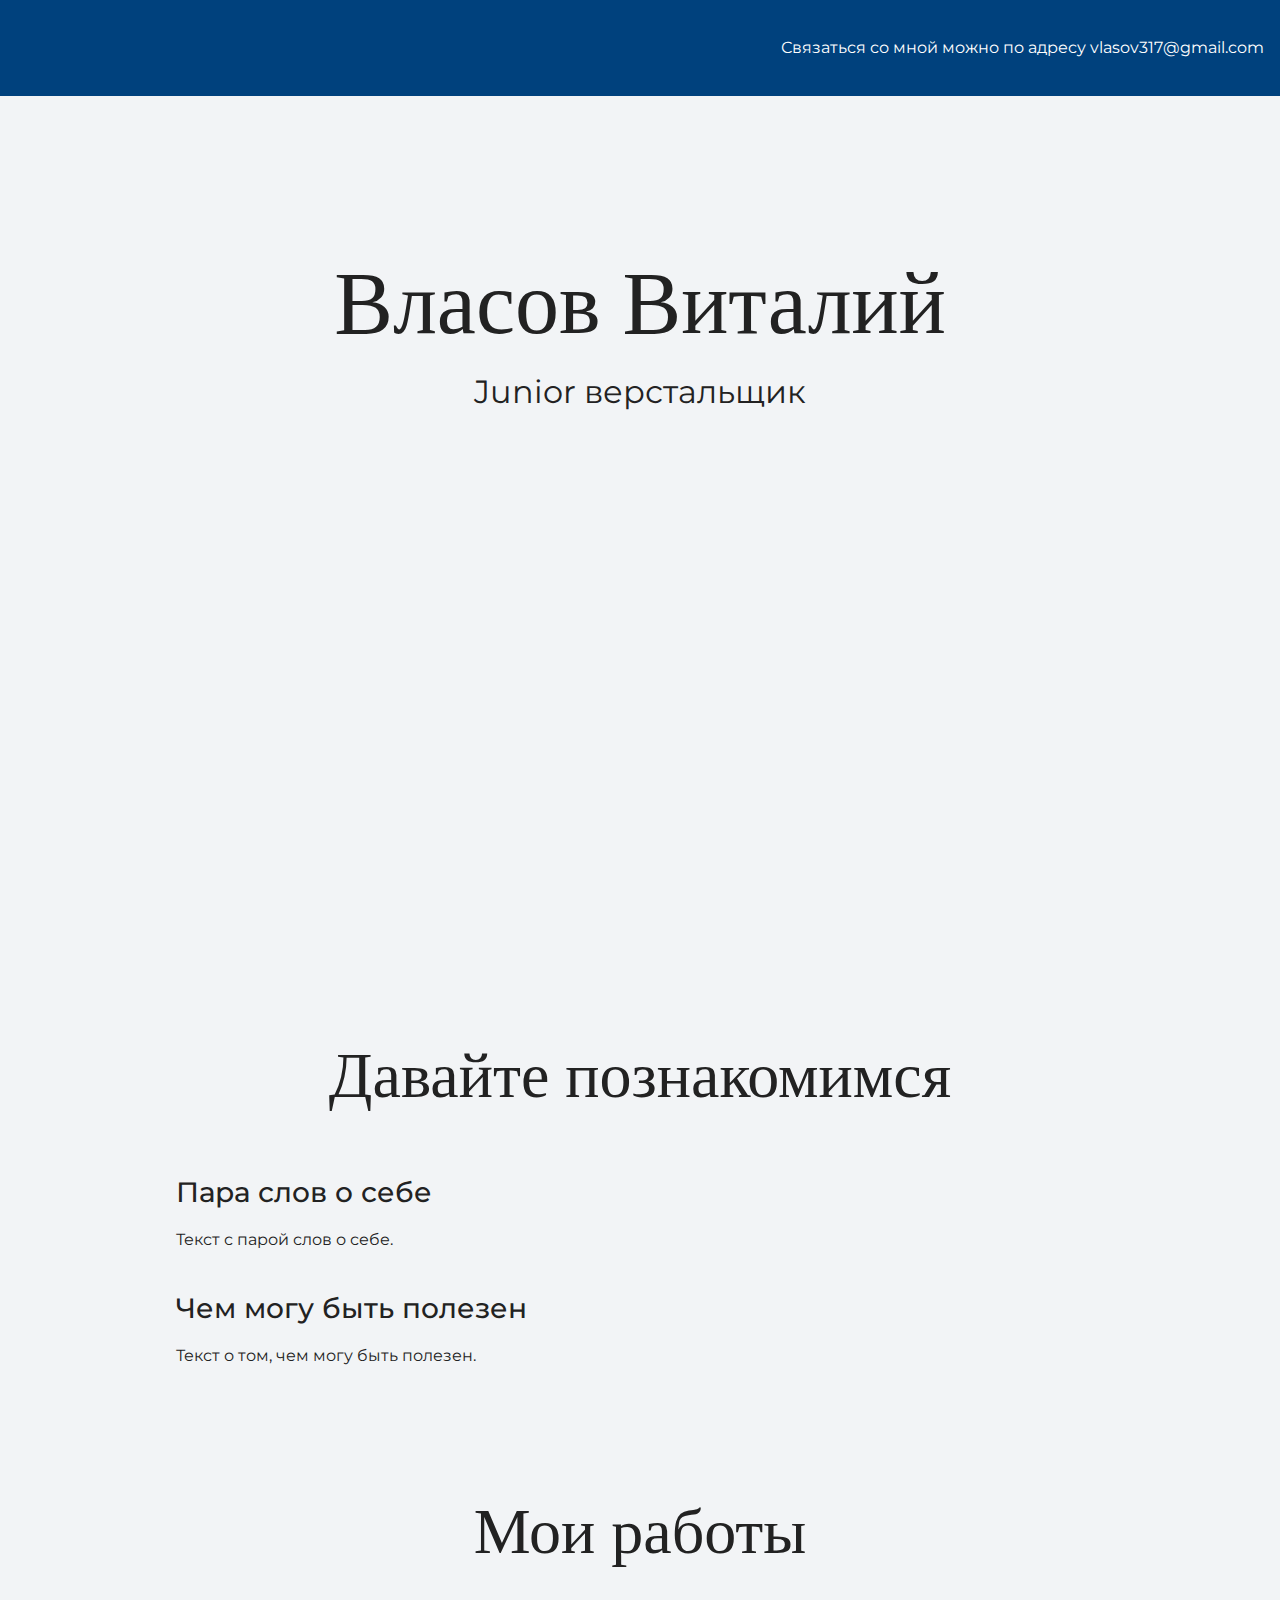
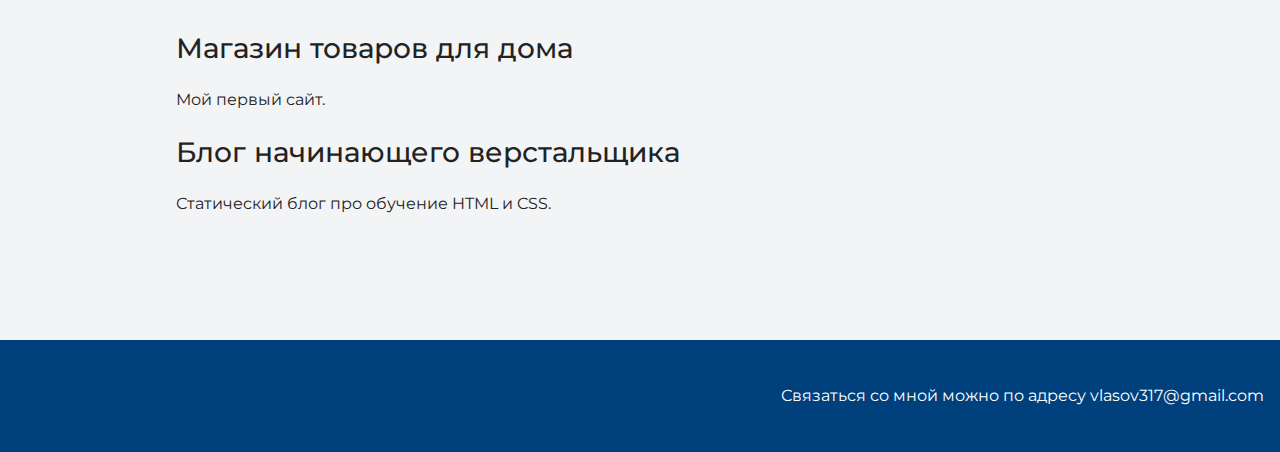
==== index.html @ 43d7e3df "Add files via upload" ====
<!DOCTYPE html>
<html lang="ru">
  <head>
    <meta charset="UTF-8">
    <link rel="stylesheet" href="style.css"> 
<link href="https://fonts.googleapis.com/css?family=Montserrat:400,500,700|Old+Standard+TT&display=swap&subset=cyrillic" rel="stylesheet">
    <title>Портфолио Junior верстальщика</title>
  </head>

  <body>
    <header class="page-header">
 <div class="container">
 Связаться со мной можно по адресу vlasov317@gmail.com
</div>
    </header>

    <section class="hero-image">
 <div class="container">
      <h1 class="heading">Власов Виталий</h1>
      <p>Junior верстальщик</p>
</div>
    </section>

    <section class="intro">

 <div class="container">
      <h2 class="subheading">Давайте познакомимся</h2>
      <h3>Пара слов о себе</h3>
      <p>Текст с парой слов о себе.</p>
      <h3>Чем могу быть полезен</h3>
      <p>Текст о том, чем могу быть полезен.</p>
</div>
    </section>
 <div class="container">
    <section class="portfolio">
      <h2 class="subheading">Мои работы</h2>

      <h3>Магазин товаров для дома</h3>
      <p>Мой первый сайт.</p>

      <h3>Блог начинающего верстальщика</h3>
      <p>Статический блог про обучение HTML и CSS.</p>
</div>
    </section>
 
    <footer class="page-footer">
<div class="container">
      Связаться со мной можно по адресу vlasov317@gmail.com
</div>
    </footer>
  </body>
</html>
---- style.css ----
body {
  margin: 0;
  min-width: 960px;
  font-family: "Montserrat", "Helvetica", "Arial", sans-serif;
  font-size: 16px;
  line-height: 32px;
  color: #222222;
  background-color: #f2f4f6;
  background-image: url("img/hero-bg.jpg");
  background-repeat: no-repeat;
  background-position: top center;
}

.container {
  max-width: 928px;
  margin: 0 auto;
  padding: 0 16px;
}

.page-header {
color: #ffffff;
background-color: #00417d;
  margin: 0 0 160px;
  padding: 32px 0 32px;
}

.page-header .container,
.page-footer .container {
  max-width: 1408px;
  text-align: -webkit-right;
}

.page-header a {
  margin-left: 56px;
  color: #288be6;
  text-decoration: none;
  background-repeat: no-repeat;
  background-position: left;
}

.header-email {
  padding-left: 30px;
  background-image: url("img/icon-email-header.svg");
}

.header-phone {
  padding-left: 25px;
  background-image: url("img/icon-phone-header.svg");
}

.hero-image {
  margin-bottom: 620px;
}

.hero-image .container {
  max-width: 1408px;
  text-align: center;
}

.heading {
  margin: 0 0 16px;
  font-family: "Old Standard TT", "Times", "Times New Roman", serif;
  font-size: 88px;
  line-height: 96px;
  font-weight: 400;
}

.hero-image p {
  margin: 0;
  font-size: 32px;
  line-height: 48px;
}

.intro {
  margin: 0 0 120px;
}

.subheading {
  margin: 0 0 56px;
  font-family: "Old Standard TT", "Times", "Times New Roman", serif;
  font-size: 64px;
  line-height: 80px;
  font-weight: 400;
  text-align: center;
}

.user-image {
  margin: 0 0 32px;
  text-align: center;
}

.intro h3,
.portfolio h3 {
  margin: 0 0 12px;
  font-size: 28px;
  line-height: 40px;
  font-weight: 500;
}

.intro p {
  margin: 0 0 32px;
}

.skills-list {
  margin: 0;
  padding: 0;
}

.skills-list dt {
  padding-left: 32px;
  background-repeat: no-repeat;
  background-position: left;
}

.skill-html {
  background-image: url("img/icon-html.svg");
}

.skill-css {
  background-image: url("img/icon-css.svg");
}

.level {
  margin: 4px 0 16px;
  padding: 0;
  height: 14px;
  font-size: 0;
  background-color: #ffffff;
  border: 1px solid #86c3fa;
  border-radius: 8px;
}

.level div {
  margin: 1px;
  height: 12px;
  background-color: #288be6;
  border-radius: 6px;
}

.portfolio {
  margin: 0 0 120px;
}

.projects {
  margin: 0;
  padding: 0;
  list-style: none;
}

.projects li {
  margin: 0 0 80px;
}

.project-image {
  margin: 0 0 24px;
  text-align: center;
}

.projects p {
  margin: 0 0 24px;
}

.button {
  padding: 6px 20px;
  display: inline-block;
  vertical-align: baseline;
  text-decoration: none;
  text-transform: uppercase;
  border-radius: 4px;
  background-color: #288be6;
  color: #ffffff;
}

.page-footer {
  padding: 40px 0;
  background-color: #00417d;
  color: #ffffff;
}

.page-footer a {
  margin-left: 56px;
  color: inherit;
  text-decoration: none;
  background-repeat: no-repeat;
  background-position: left;
}

.footer-email {
  padding-left: 30px;
  background-image: url("img/icon-email-footer.svg");
}

.footer-phone {
  padding-left: 25px;
  background-image: url("img/icon-phone-footer.svg");
}
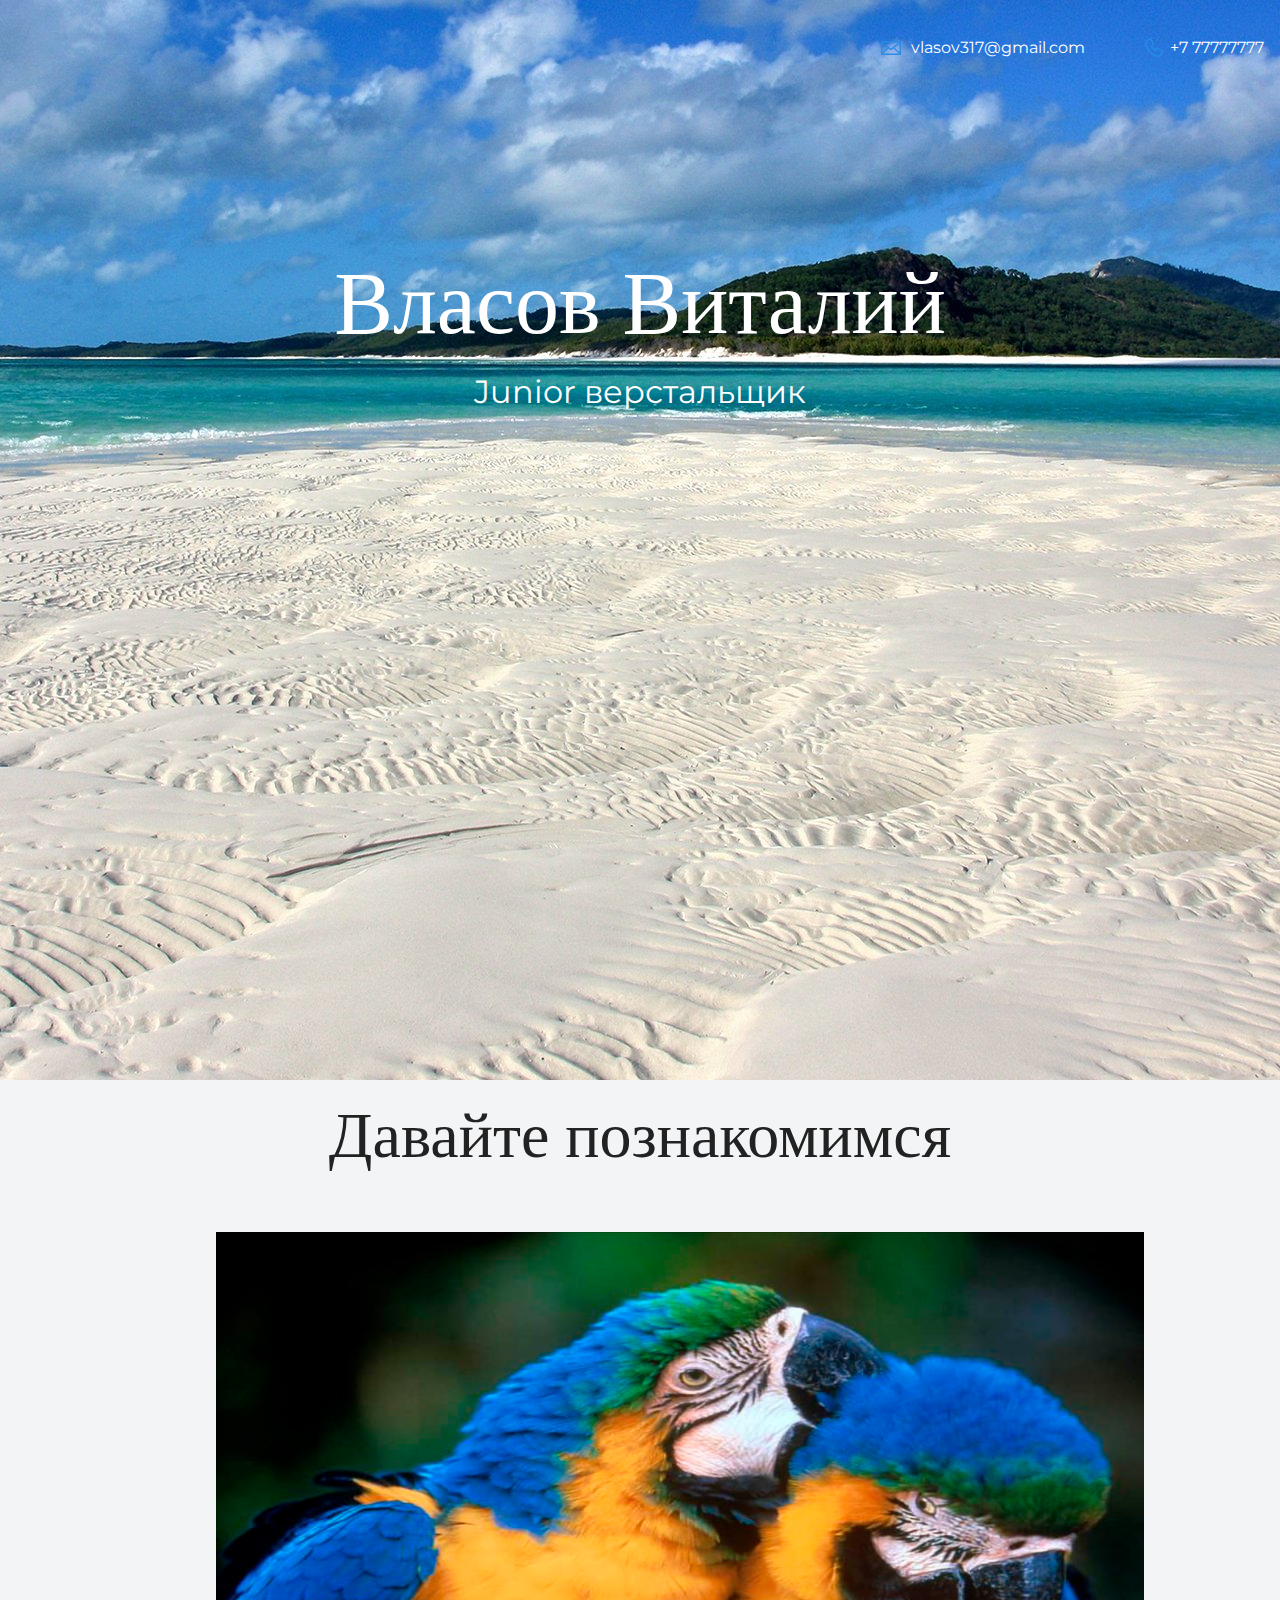
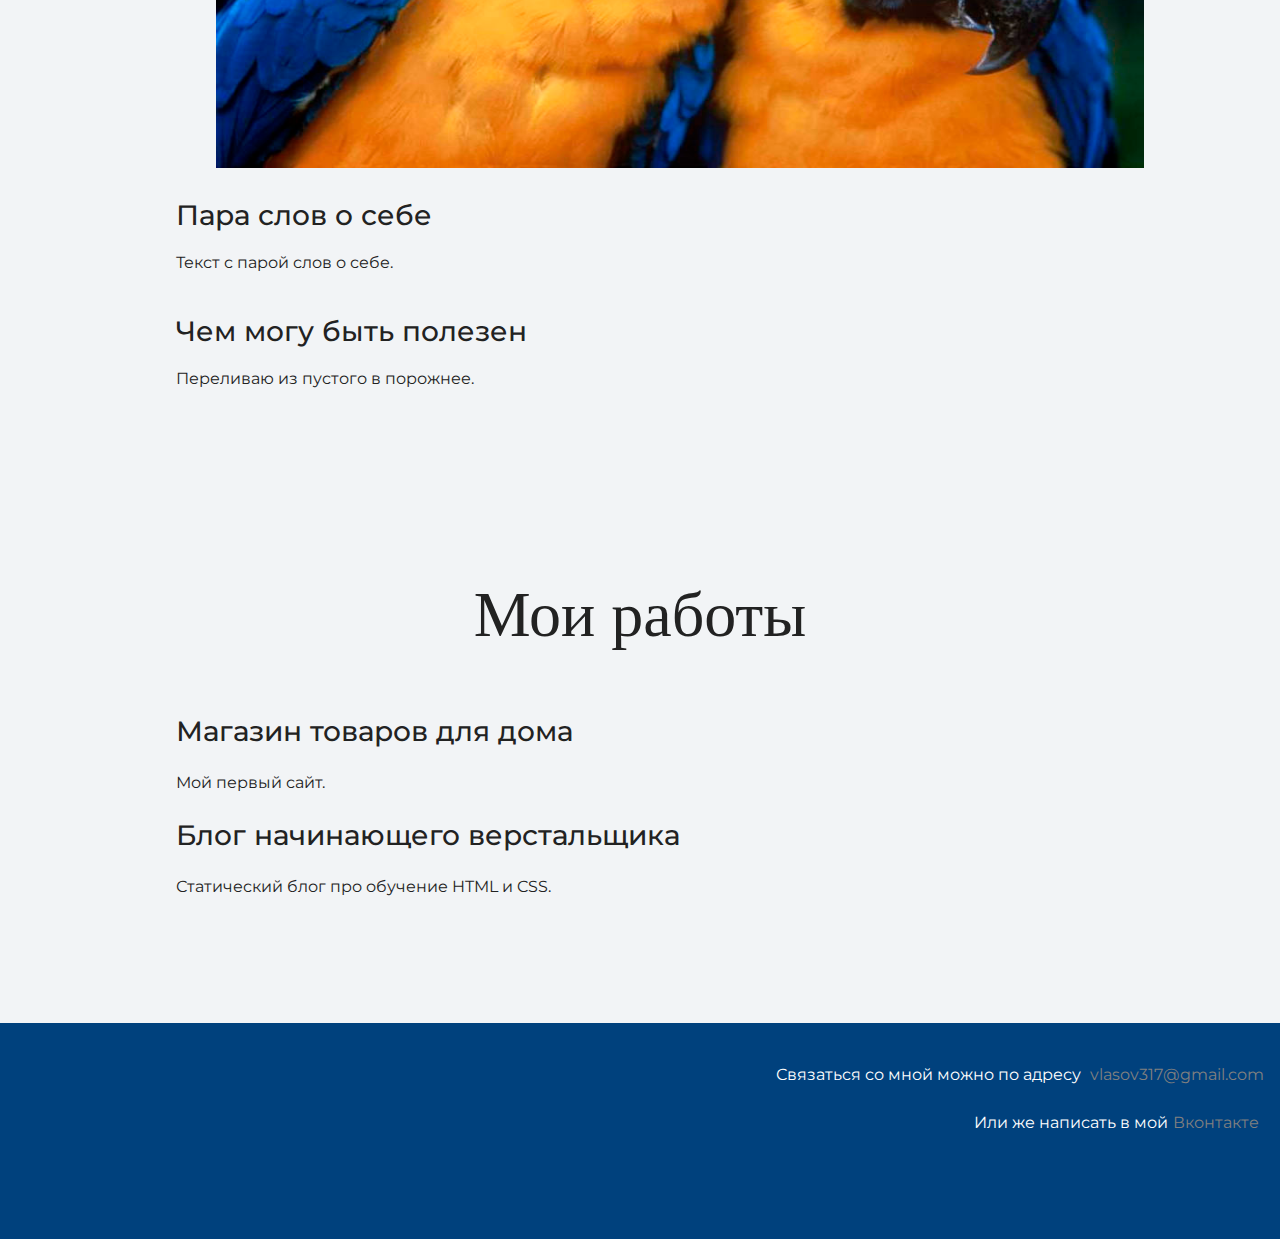
==== commit 1c0ef5b0: "переделанный сайт" ====
--- a/index.html
+++ b/index.html
@@ -2,7 +2,7 @@
 <html lang="ru">
   <head>
     <meta charset="UTF-8">
-    <link rel="stylesheet" href="style.css"> 
+    <link rel="stylesheet" href="style33.css"> 
 <link href="https://fonts.googleapis.com/css?family=Montserrat:400,500,700|Old+Standard+TT&display=swap&subset=cyrillic" rel="stylesheet">
     <title>Портфолио Junior верстальщика</title>
   </head>
@@ -10,7 +10,8 @@
   <body>
     <header class="page-header">
  <div class="container">
- Связаться со мной можно по адресу vlasov317@gmail.com
+  <a href="mailto:vlasov317@gmail.com"class="header-email">vlasov317@gmail.com</a>
+    <a href="tel:+0000000000"class="header-phone">+7 77777777</a>
 </div>
     </header>
 
@@ -25,10 +26,13 @@
 
  <div class="container">
       <h2 class="subheading">Давайте познакомимся</h2>
+<figure>
+  <img src="files/123.jpg" width="928" height="536" alt="Фотография Неопознанного Енота">
+</figure>
       <h3>Пара слов о себе</h3>
       <p>Текст с парой слов о себе.</p>
       <h3>Чем могу быть полезен</h3>
-      <p>Текст о том, чем могу быть полезен.</p>
+      <p>Переливаю из пустого в порожнее.</p>
 </div>
     </section>
  <div class="container">
@@ -45,7 +49,9 @@
  
     <footer class="page-footer">
 <div class="container">
-      Связаться со мной можно по адресу vlasov317@gmail.com
+      <p>Связаться со мной можно по адресу <a href="mailto:vlasov317@gmail.com">vlasov317@gmail.com</a ></p>
+	<p>Или же написать в мой<a href="https://vk.com/just_vitality">Вконтакте<a></p>
+
 </div>
     </footer>
   </body>
--- a/style33.css
+++ b/style33.css
@@ -0,0 +1,201 @@
+body {
+  margin: 0;
+  min-width: 960px;
+  font-family: "Montserrat", "Helvetica", "Arial", sans-serif;
+  font-size: 16px;
+  line-height: 32px;
+  color: #222222;
+  background-color: #f2f4f6;
+  background-image: url("img/1.jpg");
+  background-repeat: no-repeat;
+  background-position: top center;
+}
+
+.container {
+  max-width: 928px;
+  margin: 0 auto;
+  padding: 0 16px;
+}
+
+.page-header {
+  margin: 0 0 160px;
+  padding: 32px 0 32px;
+}
+
+.page-header .container,
+.page-footer .container {
+
+
+  max-width: 2400px;
+  text-align: -webkit-right;
+color: #ffffff;
+}
+
+.page-header a {
+  margin-left: 56px;
+  color: #ffffff;
+  text-decoration: none;
+  background-repeat: no-repeat;
+  background-position: left;
+}
+
+.header-email {
+  padding-left: 30px;
+  background-image: url("img/icon-email-header.svg");
+}
+
+.header-phone {
+  padding-left: 25px;
+  background-image: url("img/icon-phone-header.svg");
+}
+
+.hero-image {
+  margin-bottom: 620px;
+}
+
+.hero-image .container {
+  max-width: 1408px;
+  text-align: center;
+}
+
+.heading {
+
+  margin: 0 0 16px;
+  font-family: "Old Standard TT", "Times", "Times New Roman", serif;
+  font-size: 88px;
+  line-height: 96px;
+  font-weight: 400;
+color: #ffffff;
+}
+
+.hero-image p {
+  margin: 0;
+  font-size: 32px;
+  line-height: 48px;
+color: #ffffff;
+}
+
+.intro {
+  margin: 0 0 120px;
+}
+
+.subheading {
+padding-top: 60px;
+  margin: 0 0 56px;
+  font-family: "Old Standard TT", "Times", "Times New Roman", serif;
+  font-size: 64px;
+  line-height: 80px;
+  font-weight: 400;
+  text-align: center;
+}
+
+.user-image {
+  margin: 0 0 32px;
+  text-align: center;
+}
+
+.intro h3,
+.portfolio h3 {
+  margin: 0 0 12px;
+  font-size: 28px;
+  line-height: 40px;
+  font-weight: 500;
+}
+
+.intro p {
+  margin: 0 0 32px;
+}
+
+.skills-list {
+  margin: 0;
+  padding: 0;
+}
+
+.skills-list dt {
+  padding-left: 32px;
+  background-repeat: no-repeat;
+  background-position: left;
+}
+
+.skill-html {
+  background-image: url("img/icon-html.svg");
+}
+
+.skill-css {
+  background-image: url("img/icon-css.svg");
+}
+
+.level {
+  margin: 4px 0 16px;
+  padding: 0;
+  height: 14px;
+  font-size: 0;
+  background-color: #ffffff;
+  border: 1px solid #86c3fa;
+  border-radius: 8px;
+}
+
+.level div {
+  margin: 1px;
+  height: 12px;
+  background-color: #288be6;
+  border-radius: 6px;
+}
+
+.portfolio {
+  margin: 0 0 120px;
+}
+
+.projects {
+  margin: 0;
+  padding: 0;
+  list-style: none;
+}
+
+.projects li {
+  margin: 0 0 80px;
+}
+
+.project-image {
+  margin: 0 0 24px;
+  text-align: center;
+}
+
+.projects p {
+  margin: 0 0 24px;
+}
+
+.button {
+  padding: 6px 20px;
+  display: inline-block;
+  vertical-align: baseline;
+  text-decoration: none;
+  text-transform: uppercase;
+  border-radius: 4px;
+  background-color: #288be6;
+  color: #ffffff;
+}
+
+.page-footer {
+  padding: 20px 0;
+  background-color: #00417d;
+  color: #ffffff;
+}
+
+.page-footer a {
+  margin-left: 5px;
+  color: #808080;
+  text-decoration: none;
+  background-repeat: no-repeat;
+  background-position: right;
+}
+
+.footer-email {
+  padding-left: 30px;
+  background-image: url("img/icon-email-footer.svg");
+}
+
+.footer-phone {
+  padding-left: 25px;
+  background-image: url("img/icon-phone-footer.svg");
+}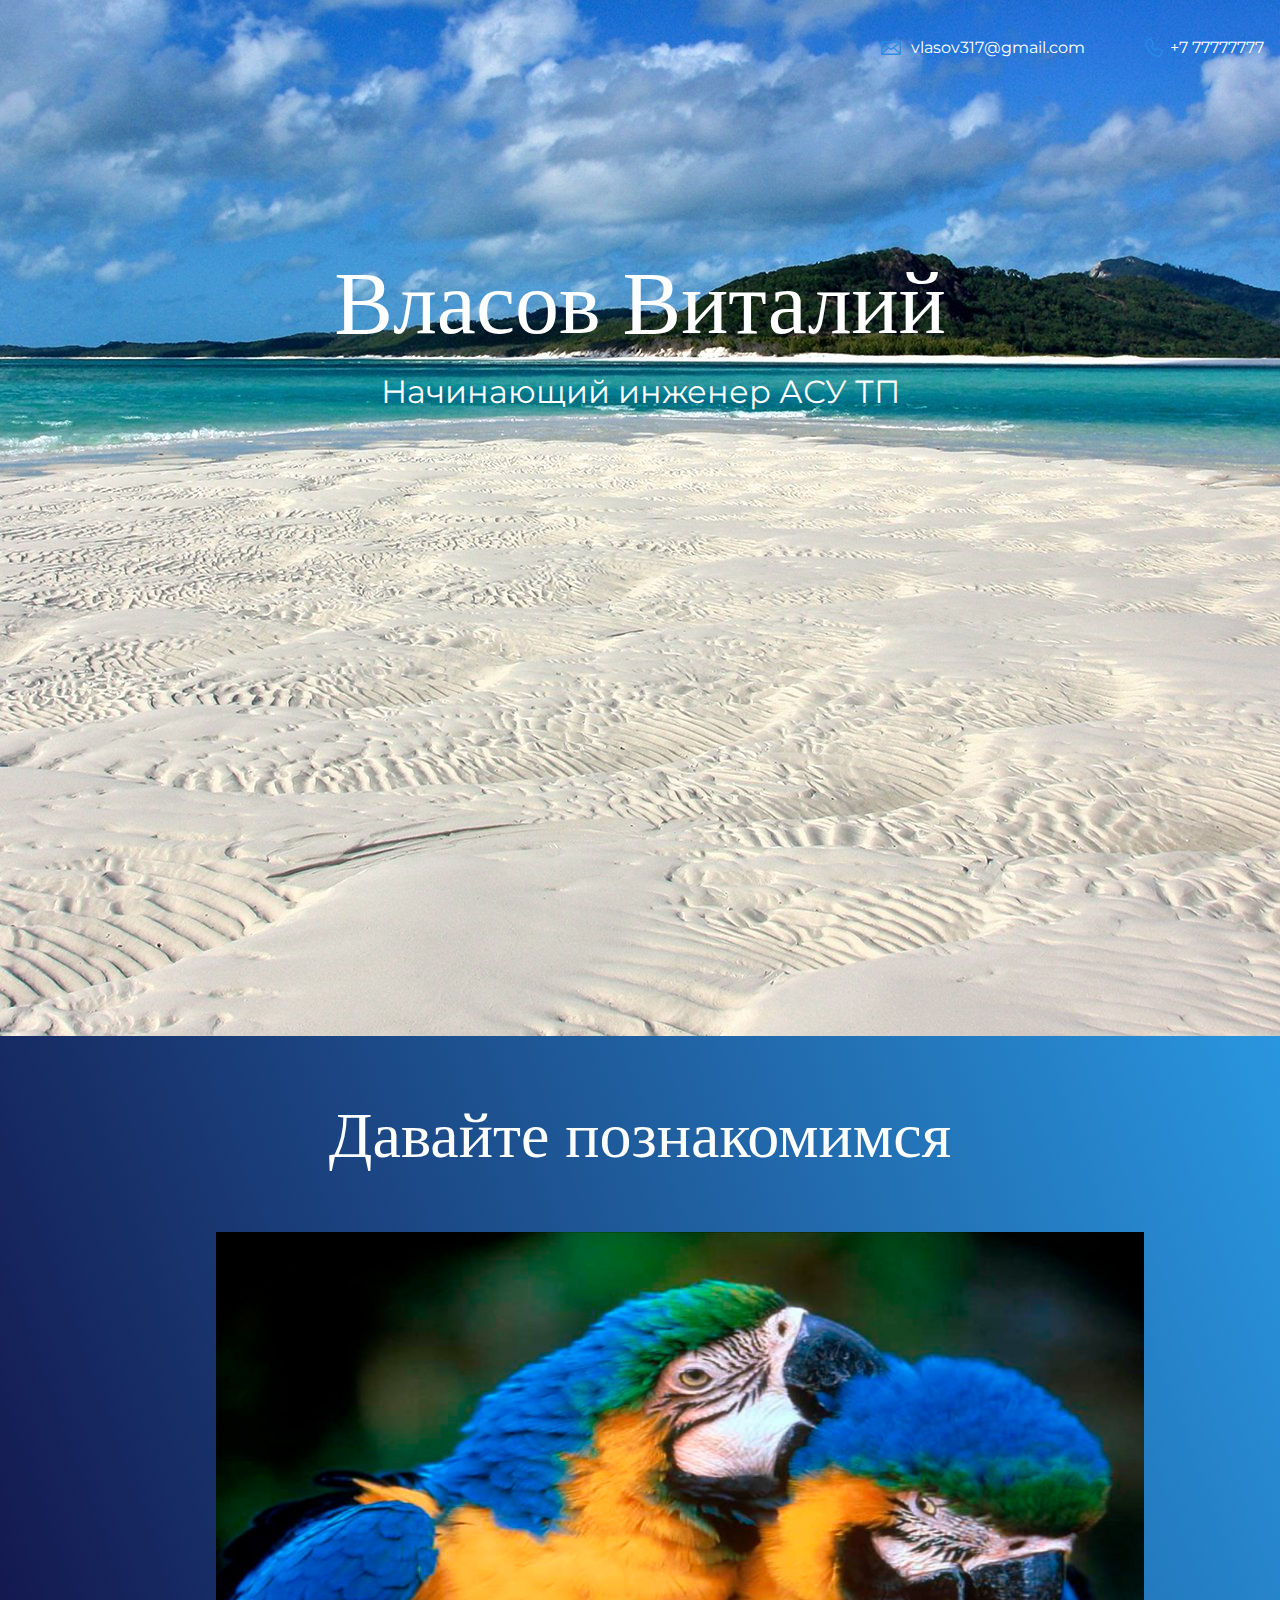
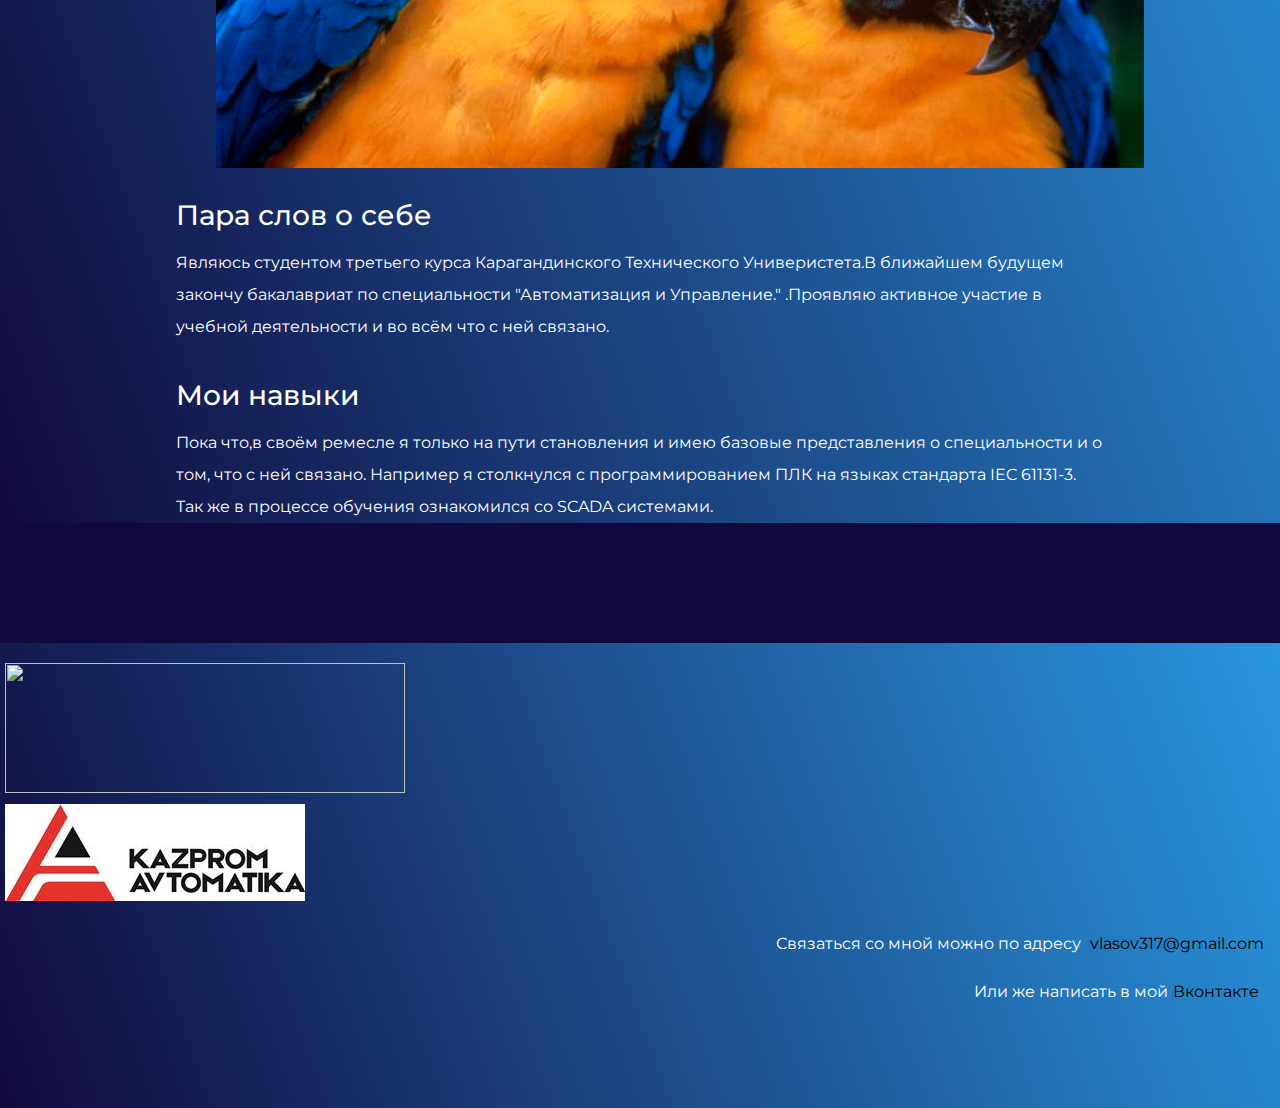
==== commit 8bb70fc4: "111" ====
--- a/index.html
+++ b/index.html
@@ -18,7 +18,7 @@
     <section class="hero-image">
  <div class="container">
       <h1 class="heading">Власов Виталий</h1>
-      <p>Junior верстальщик</p>
+      <p>Начинающий инженер АСУ ТП</p>
 </div>
     </section>
 
@@ -30,25 +30,23 @@
   <img src="files/123.jpg" width="928" height="536" alt="Фотография Неопознанного Енота">
 </figure>
       <h3>Пара слов о себе</h3>
-      <p>Текст с парой слов о себе.</p>
-      <h3>Чем могу быть полезен</h3>
-      <p>Переливаю из пустого в порожнее.</p>
+      <p>Являюсь студентом третьего курса Карагандинского Технического Универистета.В ближайшем будущем закончу бакалавриат по специальности "Автоматизация и Управление."
+      .Проявляю активное участие в учебной деятельности и во всём что с ней связано. </p>
+      <h3>Мои навыки</h3>
+      <p>Пока что,в своём ремесле я только на пути становления и имею базовые
+         представления о специальности и о том, что с ней связано.
+         Например я
+          столкнулся с программированием ПЛК на языках стандарта IEC 61131-3.
+        Так же в процессе обучения ознакомился со SCADA системами.</p>
 </div>
+
     </section>
- <div class="container">
-    <section class="portfolio">
-      <h2 class="subheading">Мои работы</h2>
 
-      <h3>Магазин товаров для дома</h3>
-      <p>Мой первый сайт.</p>
-
-      <h3>Блог начинающего верстальщика</h3>
-      <p>Статический блог про обучение HTML и CSS.</p>
-</div>
-    </section>
- 
     <footer class="page-footer">
+      <a href="https://www.kstu.kz/"><img src="img/kartu.svg" width="400" height="130"class="footer-kpa" ></a>
+      <a href="https://avtomatika.kz/?gclid=EAIaIQobChMI_O7m75yN8gIVqRJ7Ch2E1AOiEAAYASAAEgIEZPD_BwE"><img src="img/kpa.jpg" width="300" height="97" ></a>
 <div class="container">
+  
       <p>Связаться со мной можно по адресу <a href="mailto:vlasov317@gmail.com">vlasov317@gmail.com</a ></p>
 	<p>Или же написать в мой<a href="https://vk.com/just_vitality">Вконтакте<a></p>
 
--- a/style33.css
+++ b/style33.css
@@ -4,14 +4,16 @@
   font-family: "Montserrat", "Helvetica", "Arial", sans-serif;
   font-size: 16px;
   line-height: 32px;
-  color: #222222;
-  background-color: #f2f4f6;
+  color: #ffffff;
+  background-color: #11093d;
   background-image: url("img/1.jpg");
   background-repeat: no-repeat;
   background-position: top center;
+
 }
 
 .container {
+ 
   max-width: 928px;
   margin: 0 auto;
   padding: 0 16px;
@@ -26,7 +28,7 @@
 .page-footer .container {
 
 
-  max-width: 2400px;
+  max-width: 120%;
   text-align: -webkit-right;
 color: #ffffff;
 }
@@ -77,6 +79,7 @@
 
 .intro {
   margin: 0 0 120px;
+  background-image: linear-gradient(-110deg, #2996df, #11093d);
 }
 
 .subheading {
@@ -130,7 +133,7 @@
   padding: 0;
   height: 14px;
   font-size: 0;
-  background-color: #ffffff;
+  background-color: #ffffff28;
   border: 1px solid #86c3fa;
   border-radius: 8px;
 }
@@ -172,19 +175,19 @@
   text-decoration: none;
   text-transform: uppercase;
   border-radius: 4px;
-  background-color: #288be6;
+  background-color: #000102;
   color: #ffffff;
 }
 
 .page-footer {
   padding: 20px 0;
-  background-color: #00417d;
+  background-image: linear-gradient(-110deg, #2996df, #11093d);
   color: #ffffff;
 }
 
 .page-footer a {
   margin-left: 5px;
-  color: #808080;
+  color: #000000;
   text-decoration: none;
   background-repeat: no-repeat;
   background-position: right;
@@ -198,4 +201,7 @@
 .footer-phone {
   padding-left: 25px;
   background-image: url("img/icon-phone-footer.svg");
+}
+.footer-kpa {
+  padding-right: 70%;
 }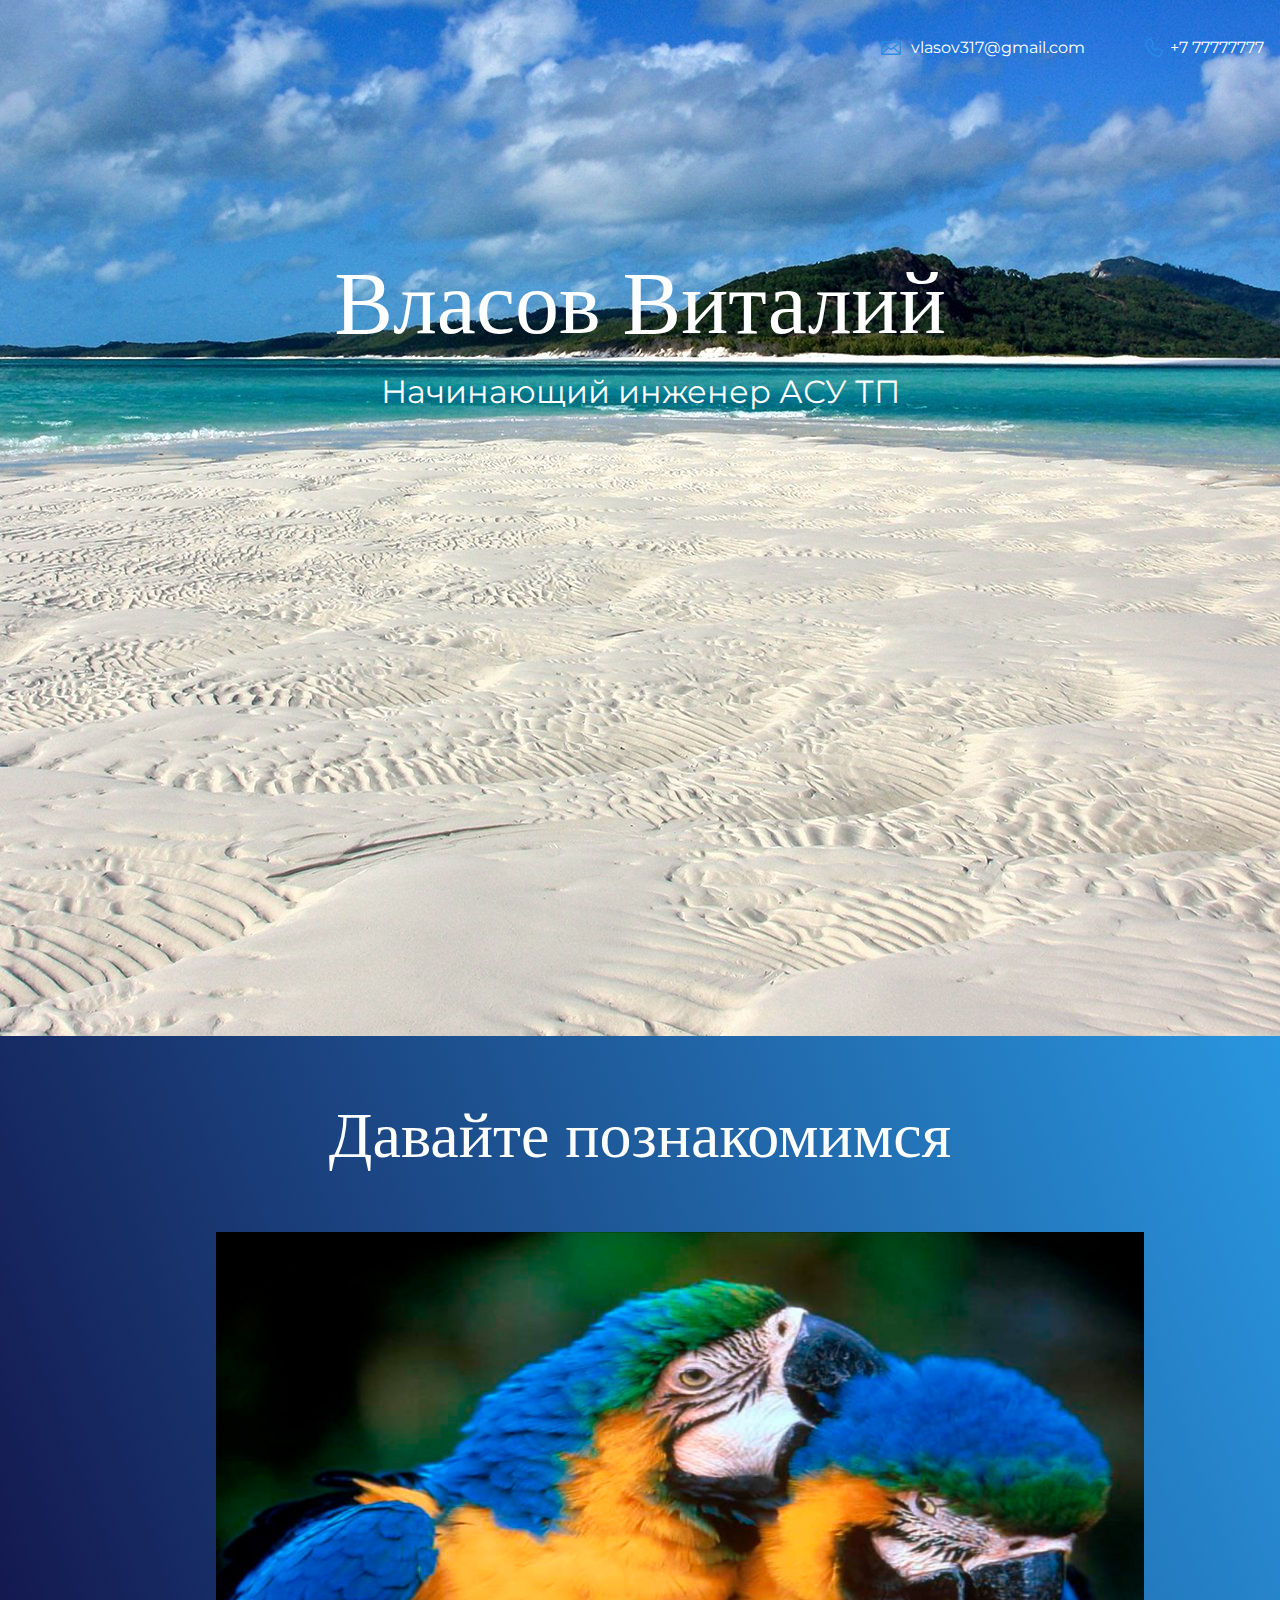
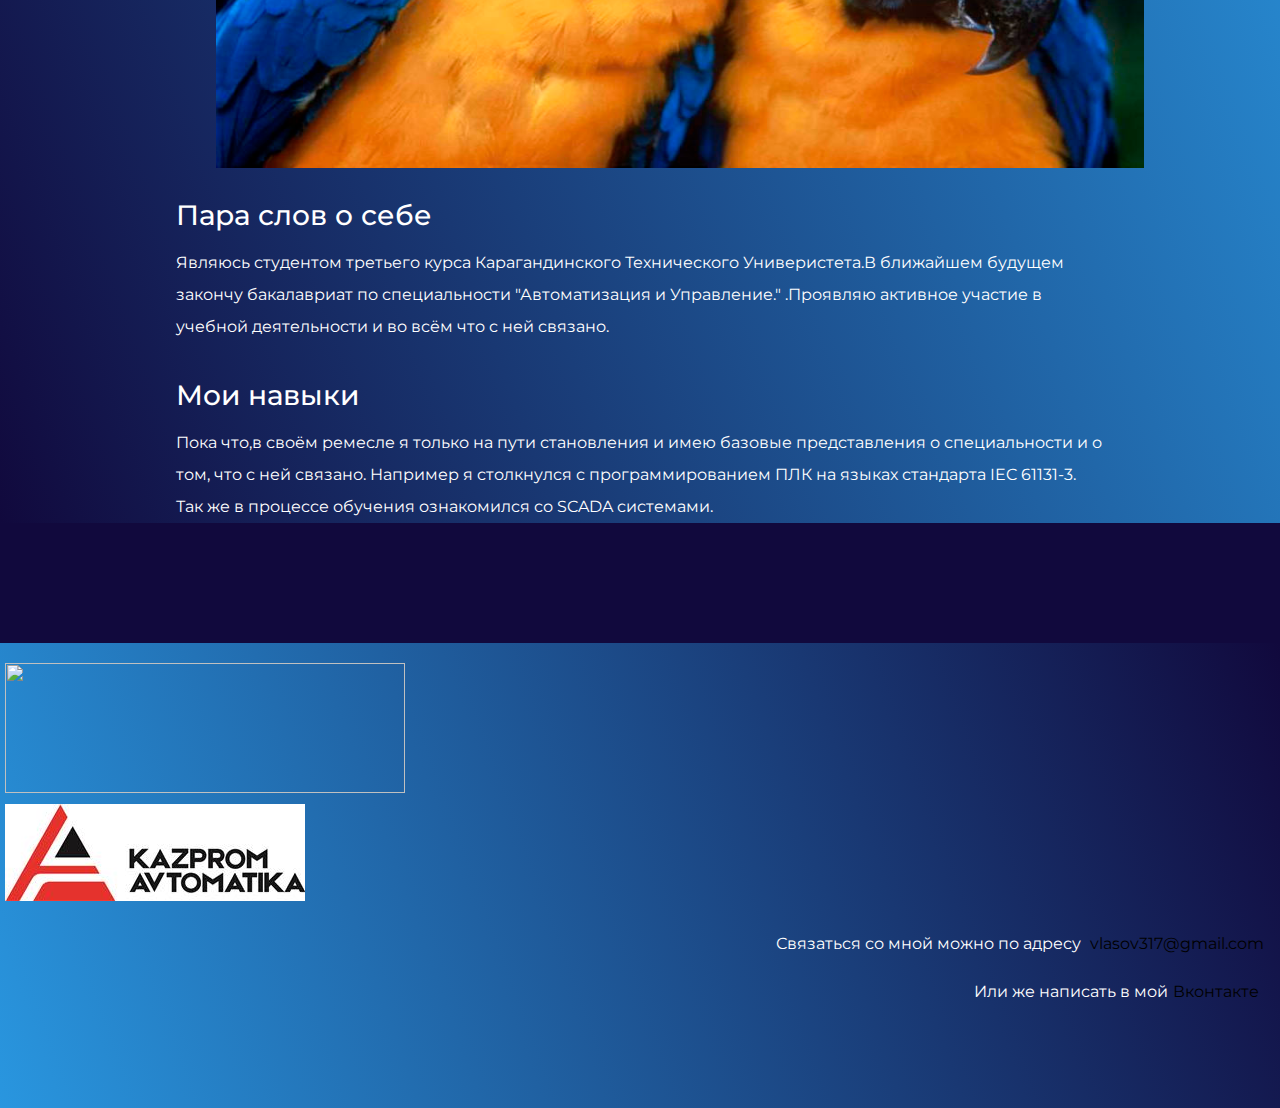
==== commit 8975531a: "1" ====
--- a/index.html
+++ b/index.html
@@ -43,7 +43,7 @@
     </section>
 
     <footer class="page-footer">
-      <a href="https://www.kstu.kz/"><img src="img/kartu.svg" width="400" height="130"class="footer-kpa" ></a>
+      <a href="https://www.kstu.kz/"><img src="img/kartu.png" width="400" height="130"class="footer-kpa" ></a>
       <a href="https://avtomatika.kz/?gclid=EAIaIQobChMI_O7m75yN8gIVqRJ7Ch2E1AOiEAAYASAAEgIEZPD_BwE"><img src="img/kpa.jpg" width="300" height="97" ></a>
 <div class="container">
   
--- a/style33.css
+++ b/style33.css
@@ -181,7 +181,7 @@
 
 .page-footer {
   padding: 20px 0;
-  background-image: linear-gradient(-110deg, #2996df, #11093d);
+  background-image: linear-gradient(-110deg, #11093d,#2996df );
   color: #ffffff;
 }
 
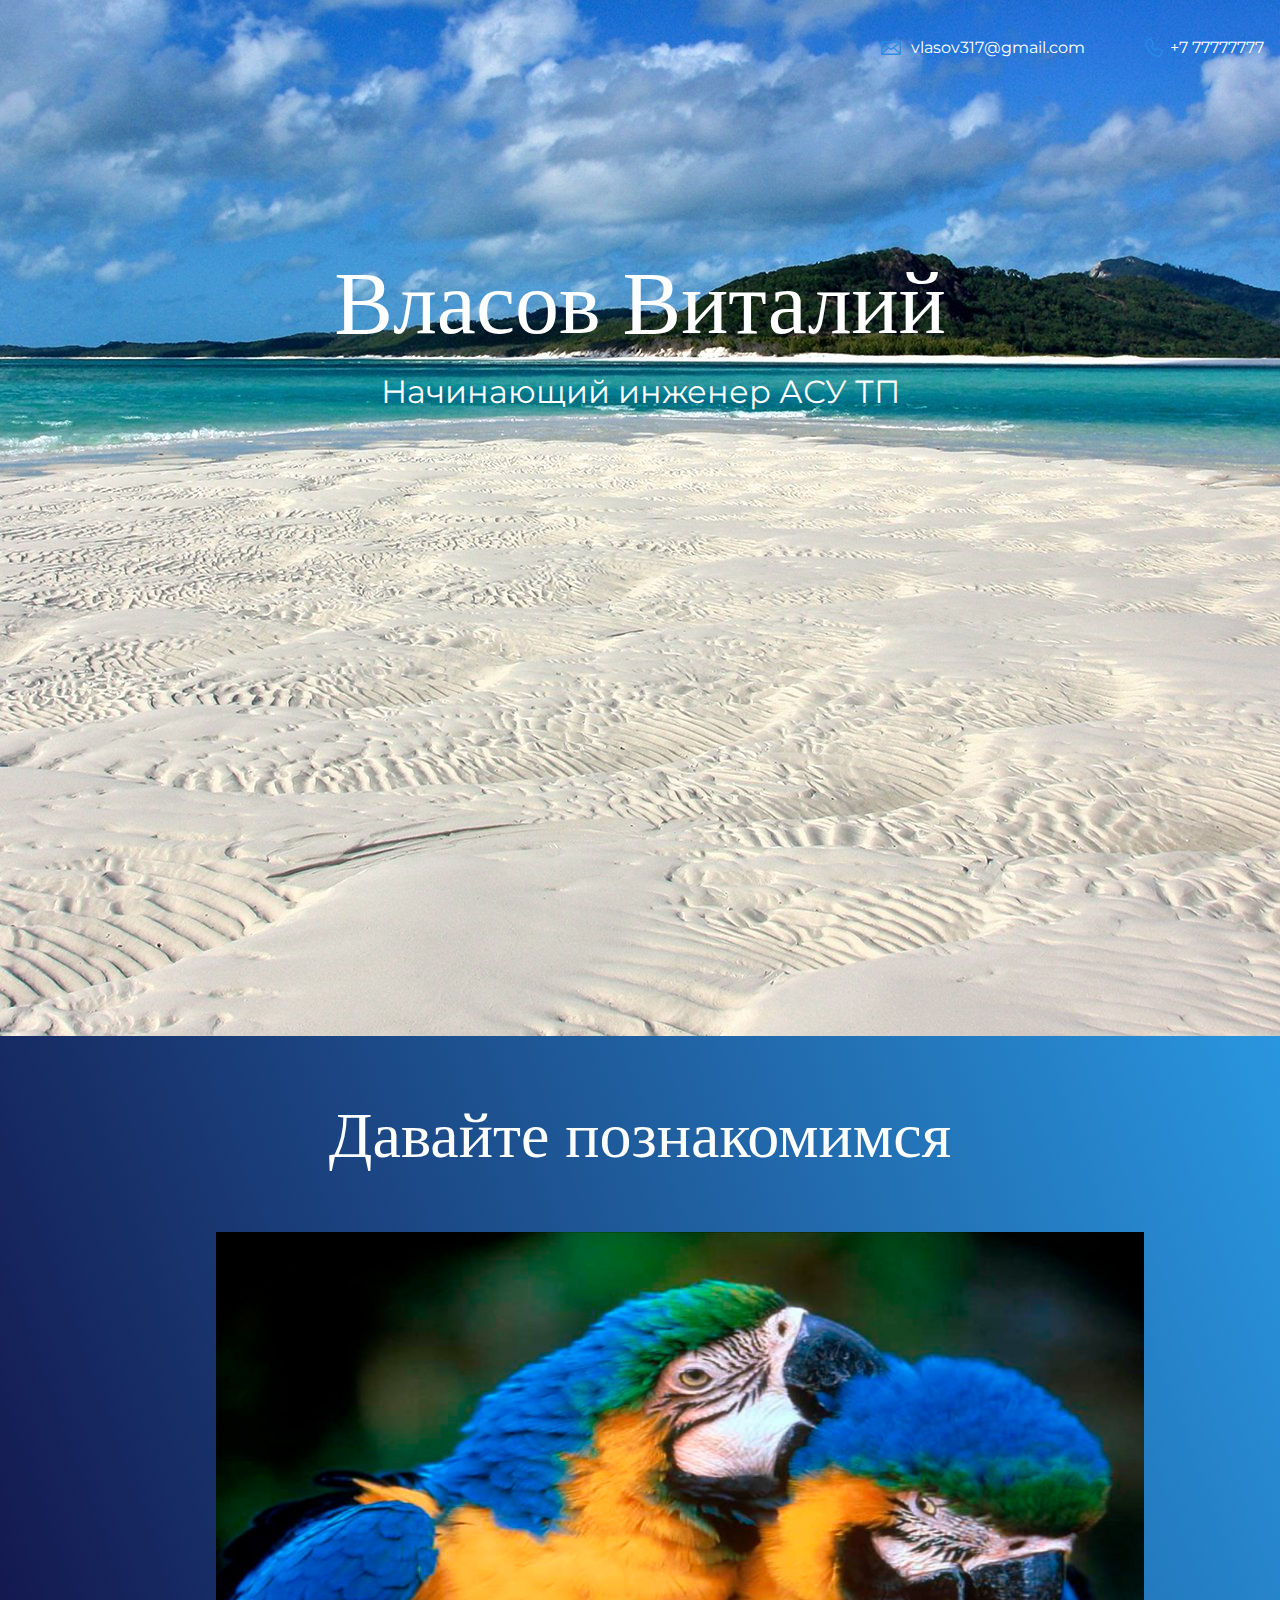
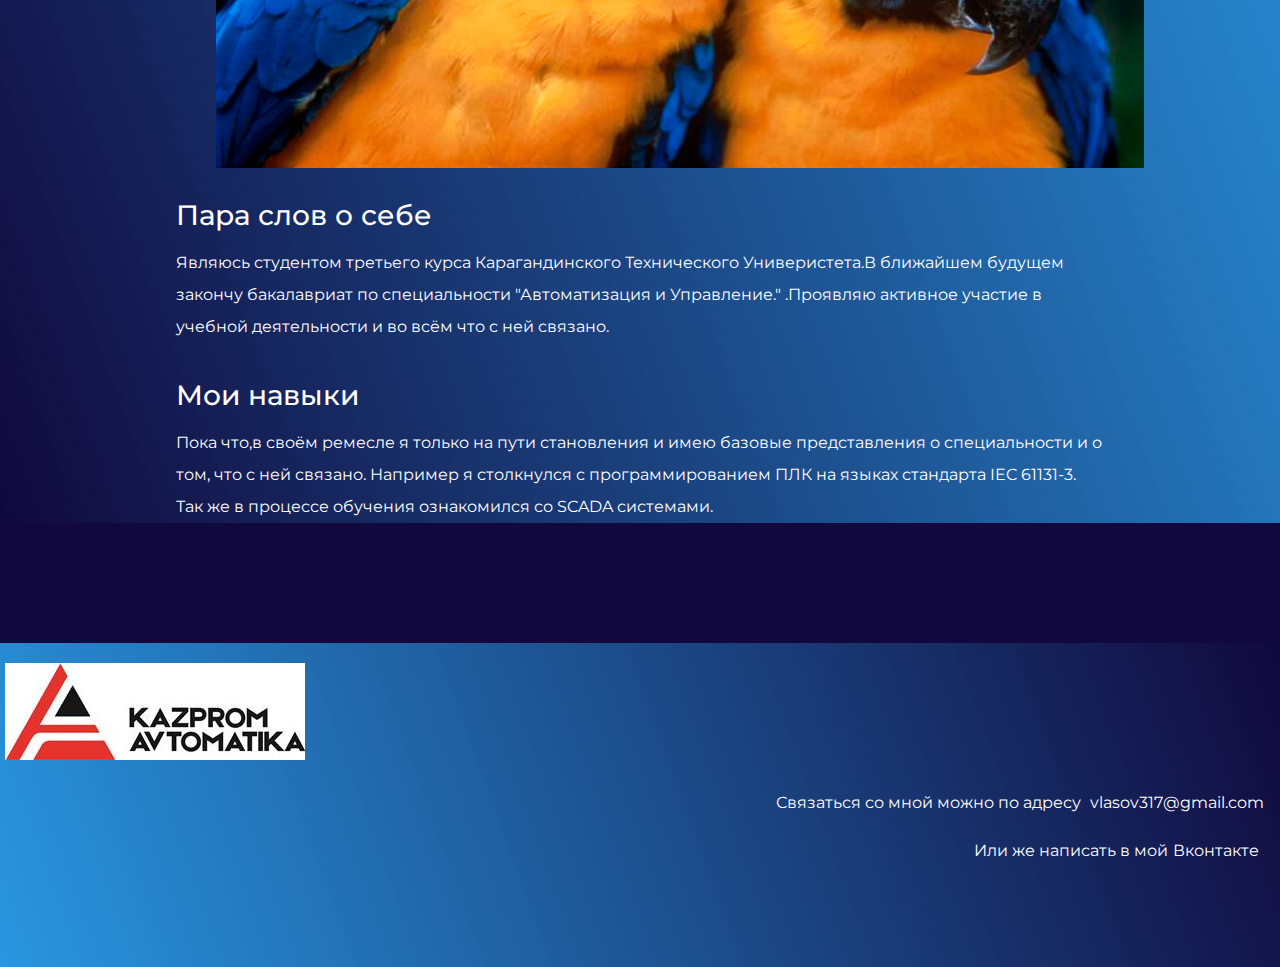
==== commit f0d168ac: "34564" ====
--- a/index.html
+++ b/index.html
@@ -43,7 +43,7 @@
     </section>
 
     <footer class="page-footer">
-      <a href="https://www.kstu.kz/"><img src="img/kartu.png" width="400" height="130"class="footer-kpa" ></a>
+      
       <a href="https://avtomatika.kz/?gclid=EAIaIQobChMI_O7m75yN8gIVqRJ7Ch2E1AOiEAAYASAAEgIEZPD_BwE"><img src="img/kpa.jpg" width="300" height="97" ></a>
 <div class="container">
   
--- a/style33.css
+++ b/style33.css
@@ -187,7 +187,7 @@
 
 .page-footer a {
   margin-left: 5px;
-  color: #000000;
+  color: #ffffff;
   text-decoration: none;
   background-repeat: no-repeat;
   background-position: right;
@@ -203,5 +203,5 @@
   background-image: url("img/icon-phone-footer.svg");
 }
 .footer-kpa {
-  padding-right: 70%;
+  padding-right: 60%;
 }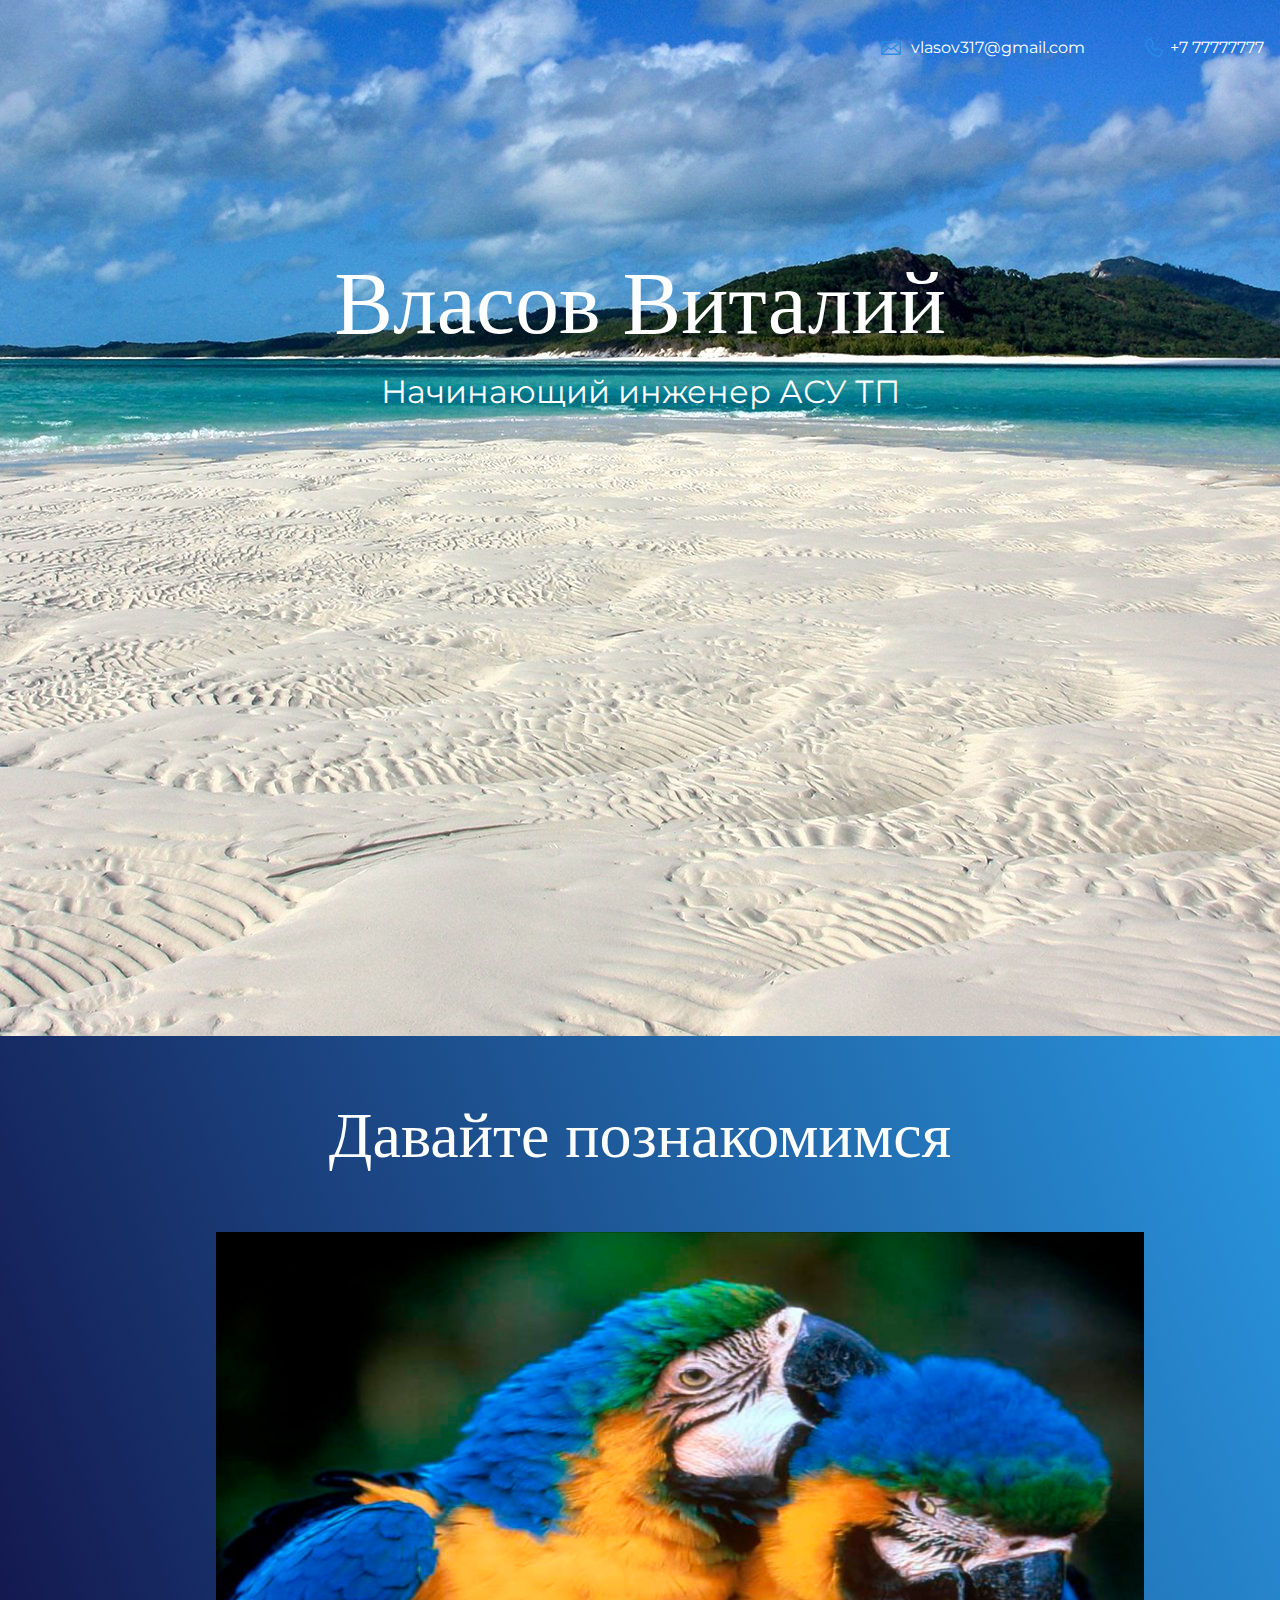
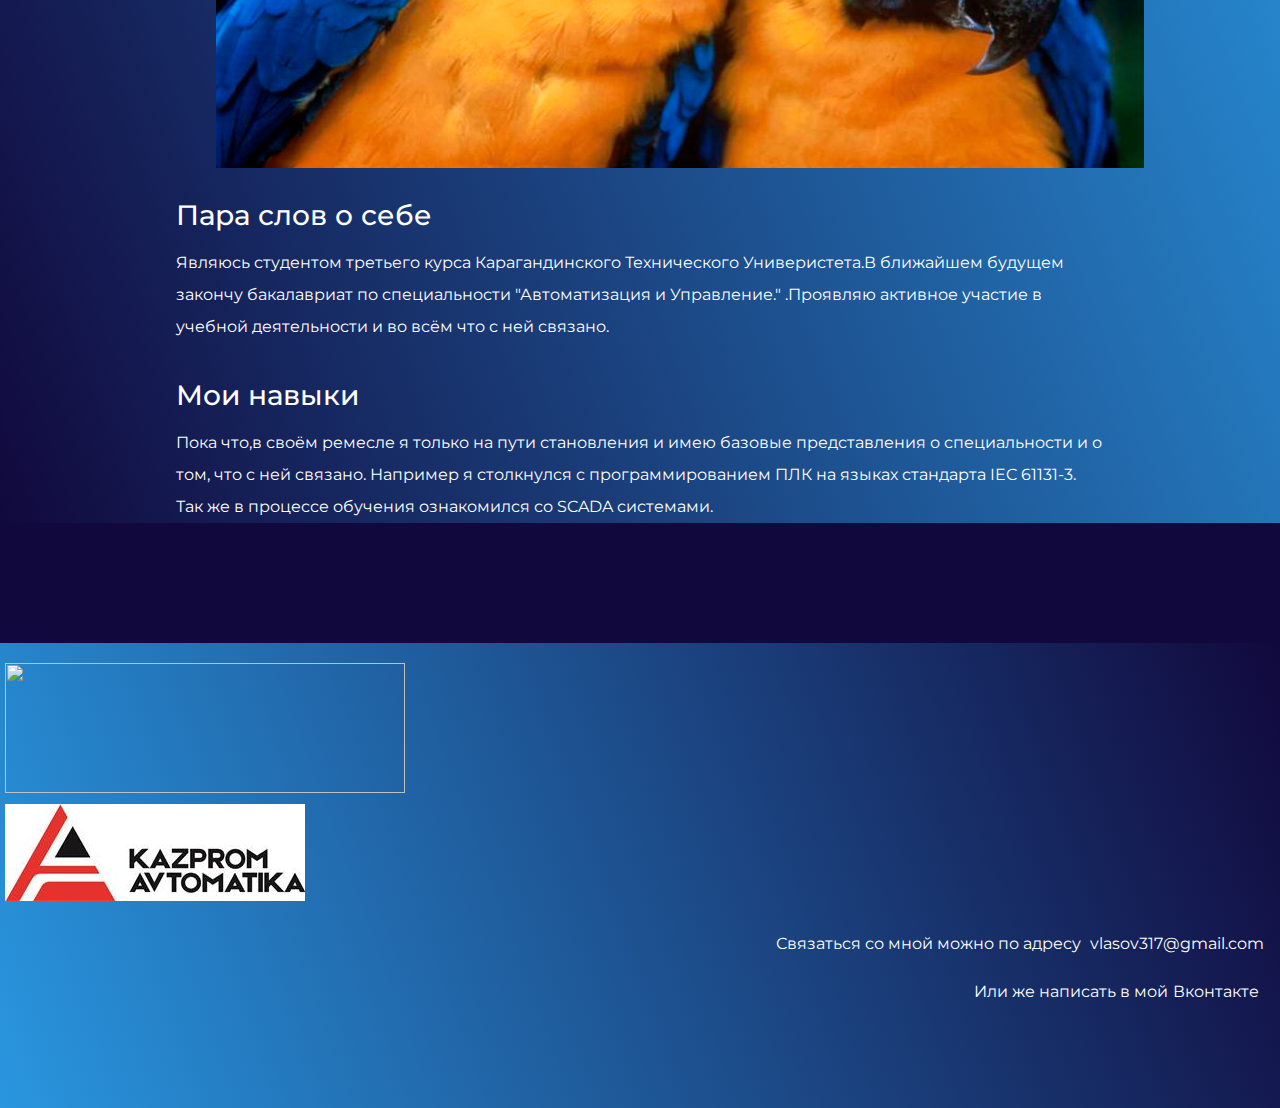
==== commit d05dcbaf: "7657568678" ====
--- a/index.html
+++ b/index.html
@@ -43,7 +43,7 @@
     </section>
 
     <footer class="page-footer">
-      
+      <a href="https://www.kstu.kz/"><img src="img/kartu.jpg" width="400" height="130"class="footer-kpa" ></a>
       <a href="https://avtomatika.kz/?gclid=EAIaIQobChMI_O7m75yN8gIVqRJ7Ch2E1AOiEAAYASAAEgIEZPD_BwE"><img src="img/kpa.jpg" width="300" height="97" ></a>
 <div class="container">
   
@@ -53,4 +53,4 @@
 </div>
     </footer>
   </body>
-</html>+</html>
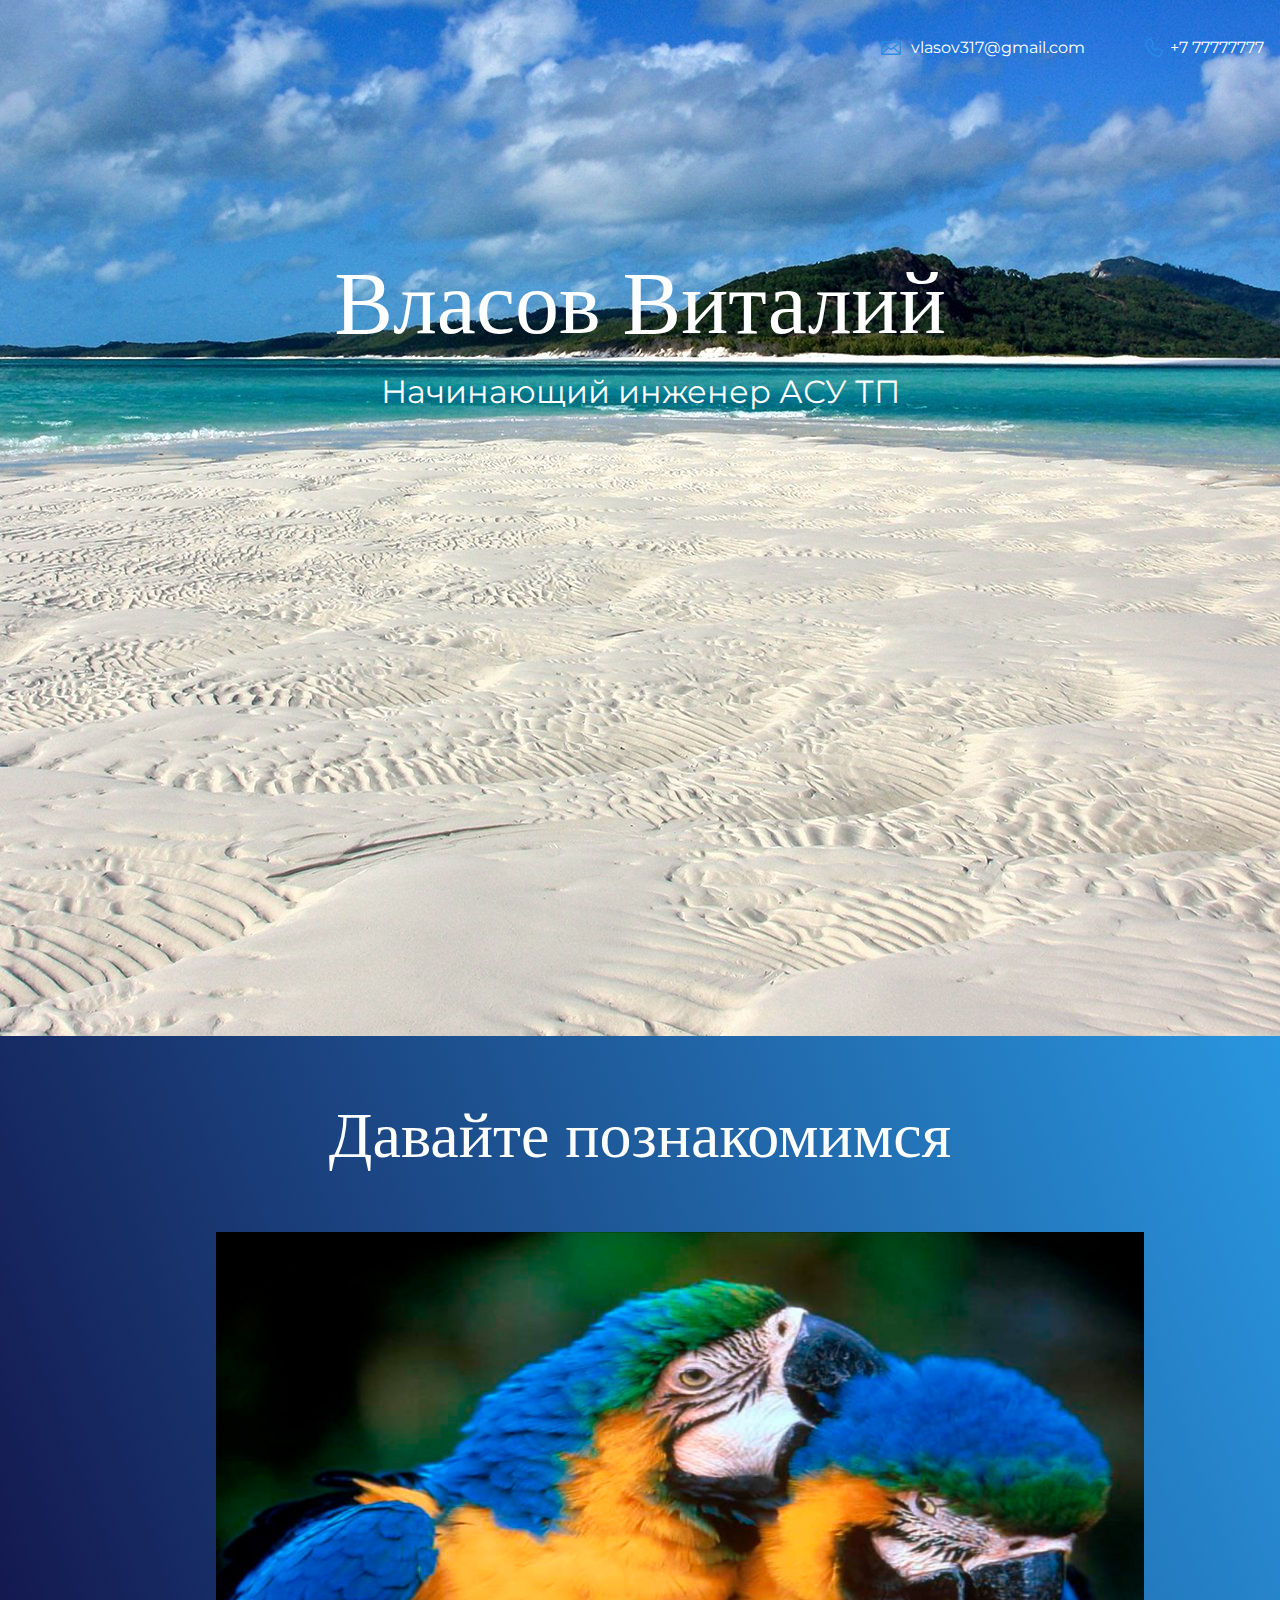
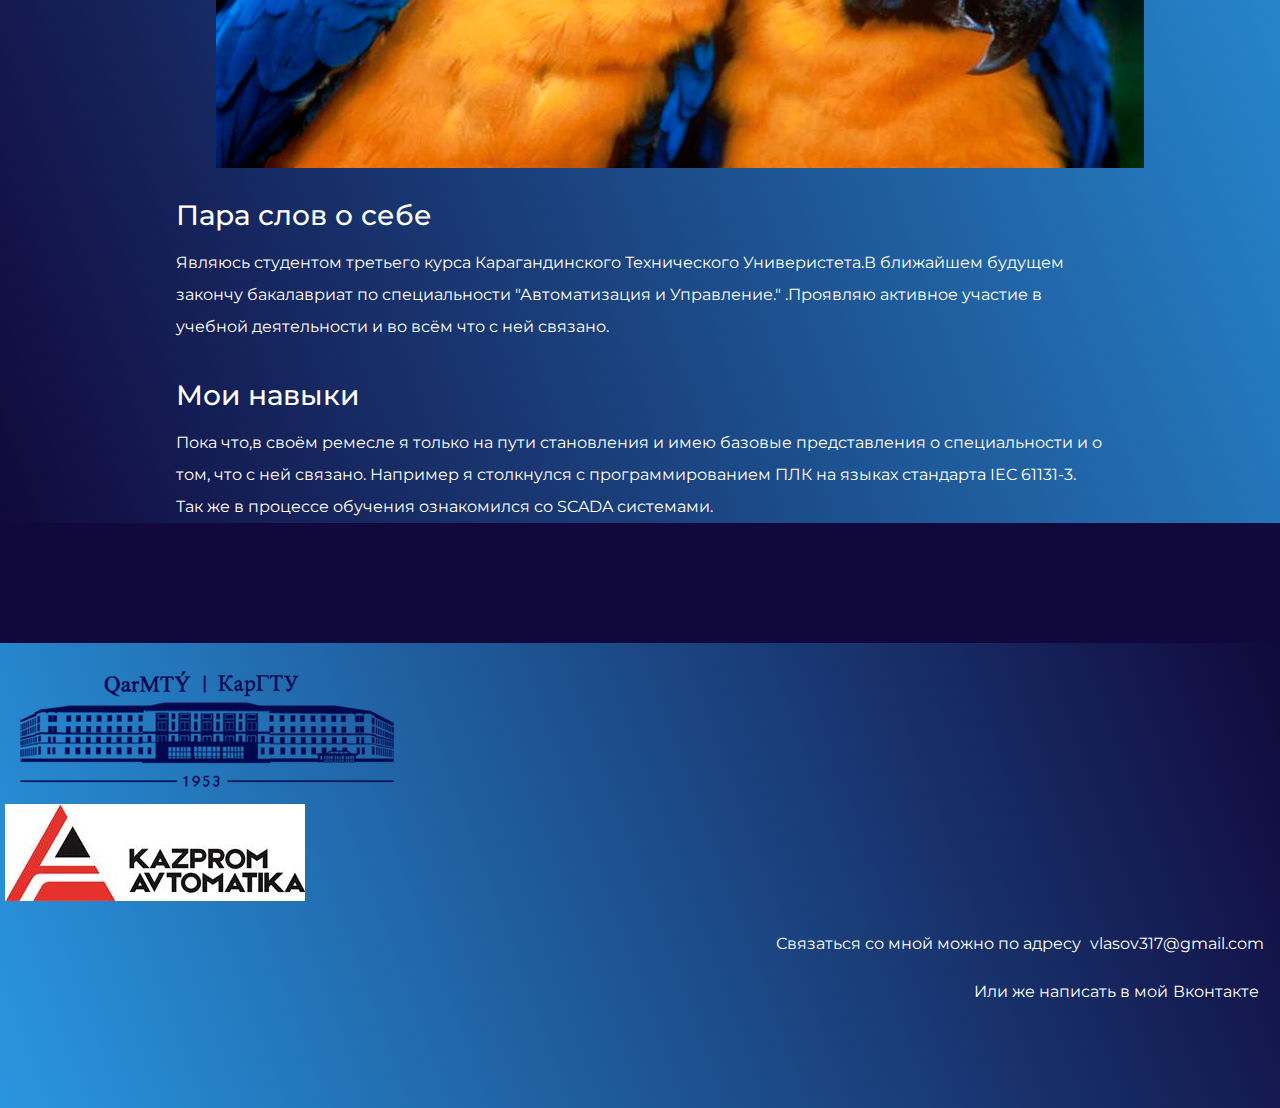
==== commit 8dbf7b7a: "666666666666666" ====
--- a/index.html
+++ b/index.html
@@ -43,7 +43,7 @@
     </section>
 
     <footer class="page-footer">
-      <a href="https://www.kstu.kz/"><img src="img/kartu.jpg" width="400" height="130"class="footer-kpa" ></a>
+      <a href="https://www.kstu.kz/"><img src="img/KARTU.png" width="400" height="130"class="footer-kpa" ></a>
       <a href="https://avtomatika.kz/?gclid=EAIaIQobChMI_O7m75yN8gIVqRJ7Ch2E1AOiEAAYASAAEgIEZPD_BwE"><img src="img/kpa.jpg" width="300" height="97" ></a>
 <div class="container">
   
